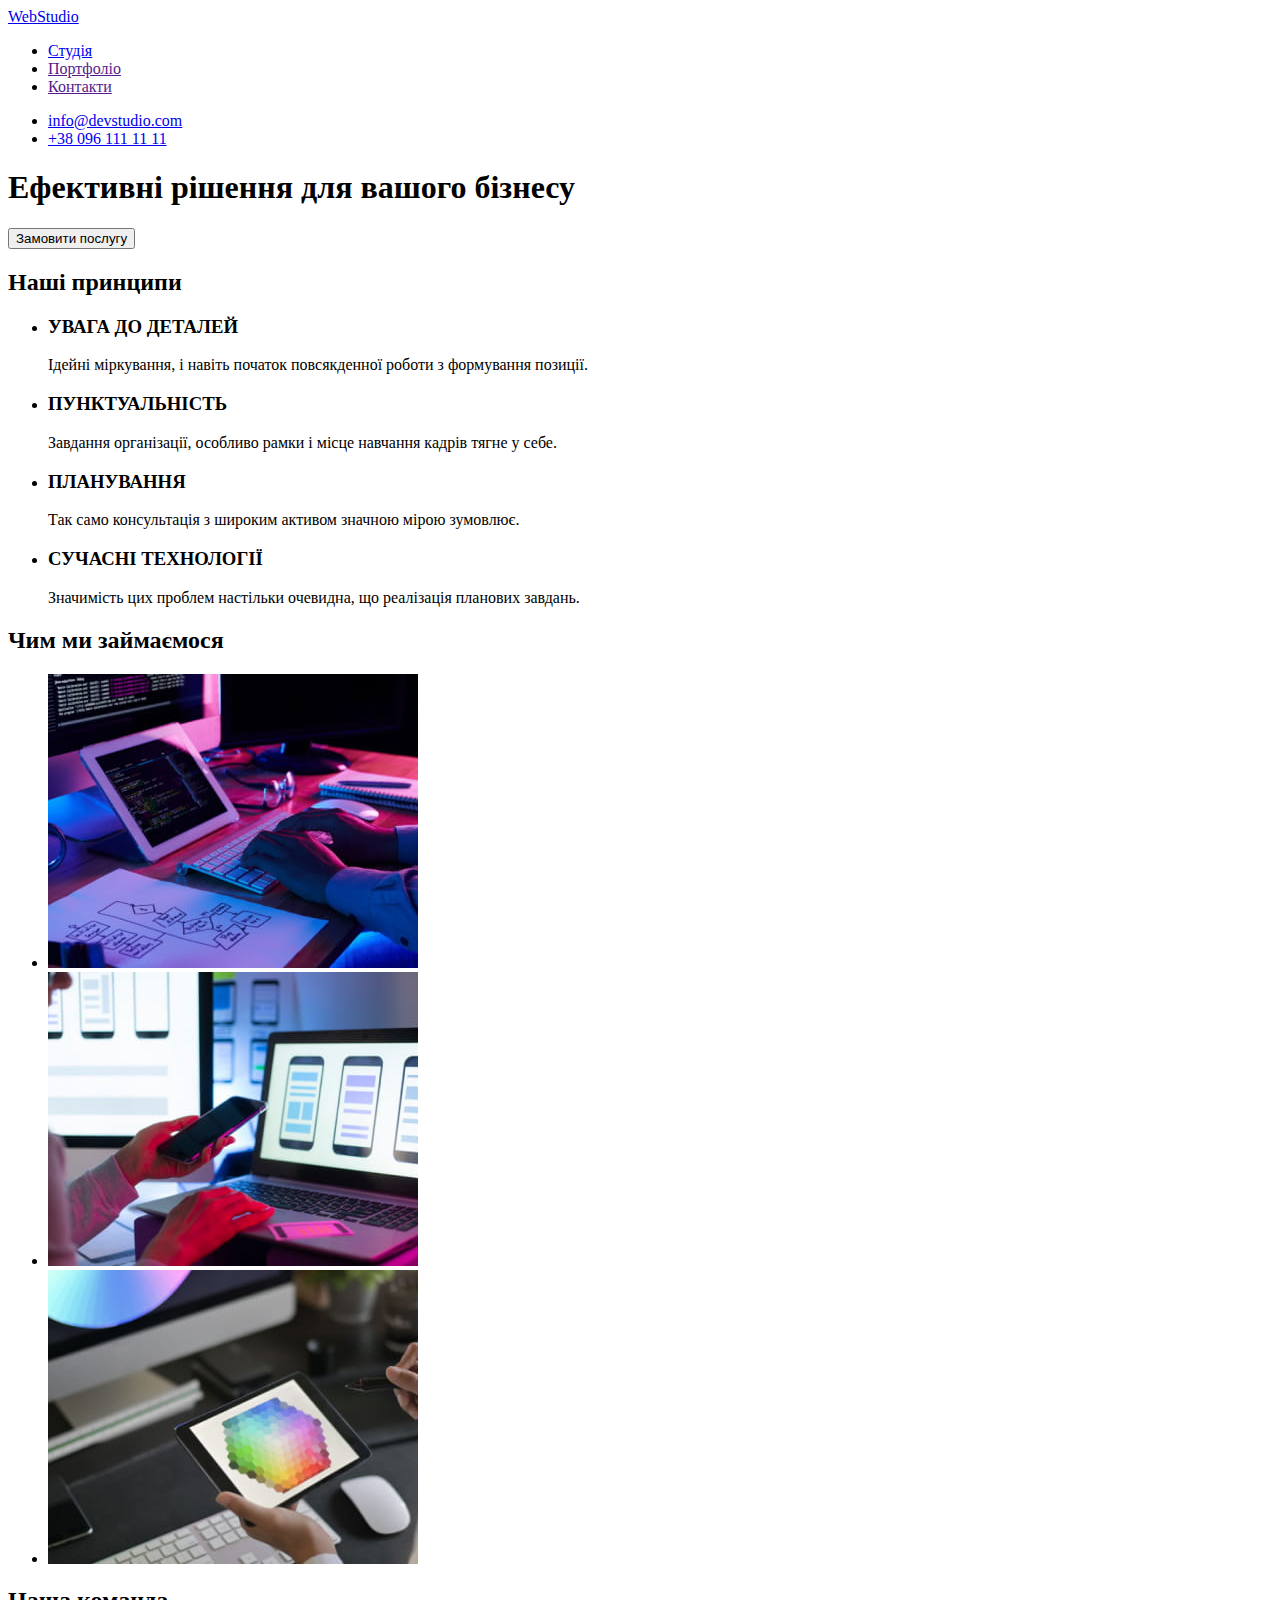
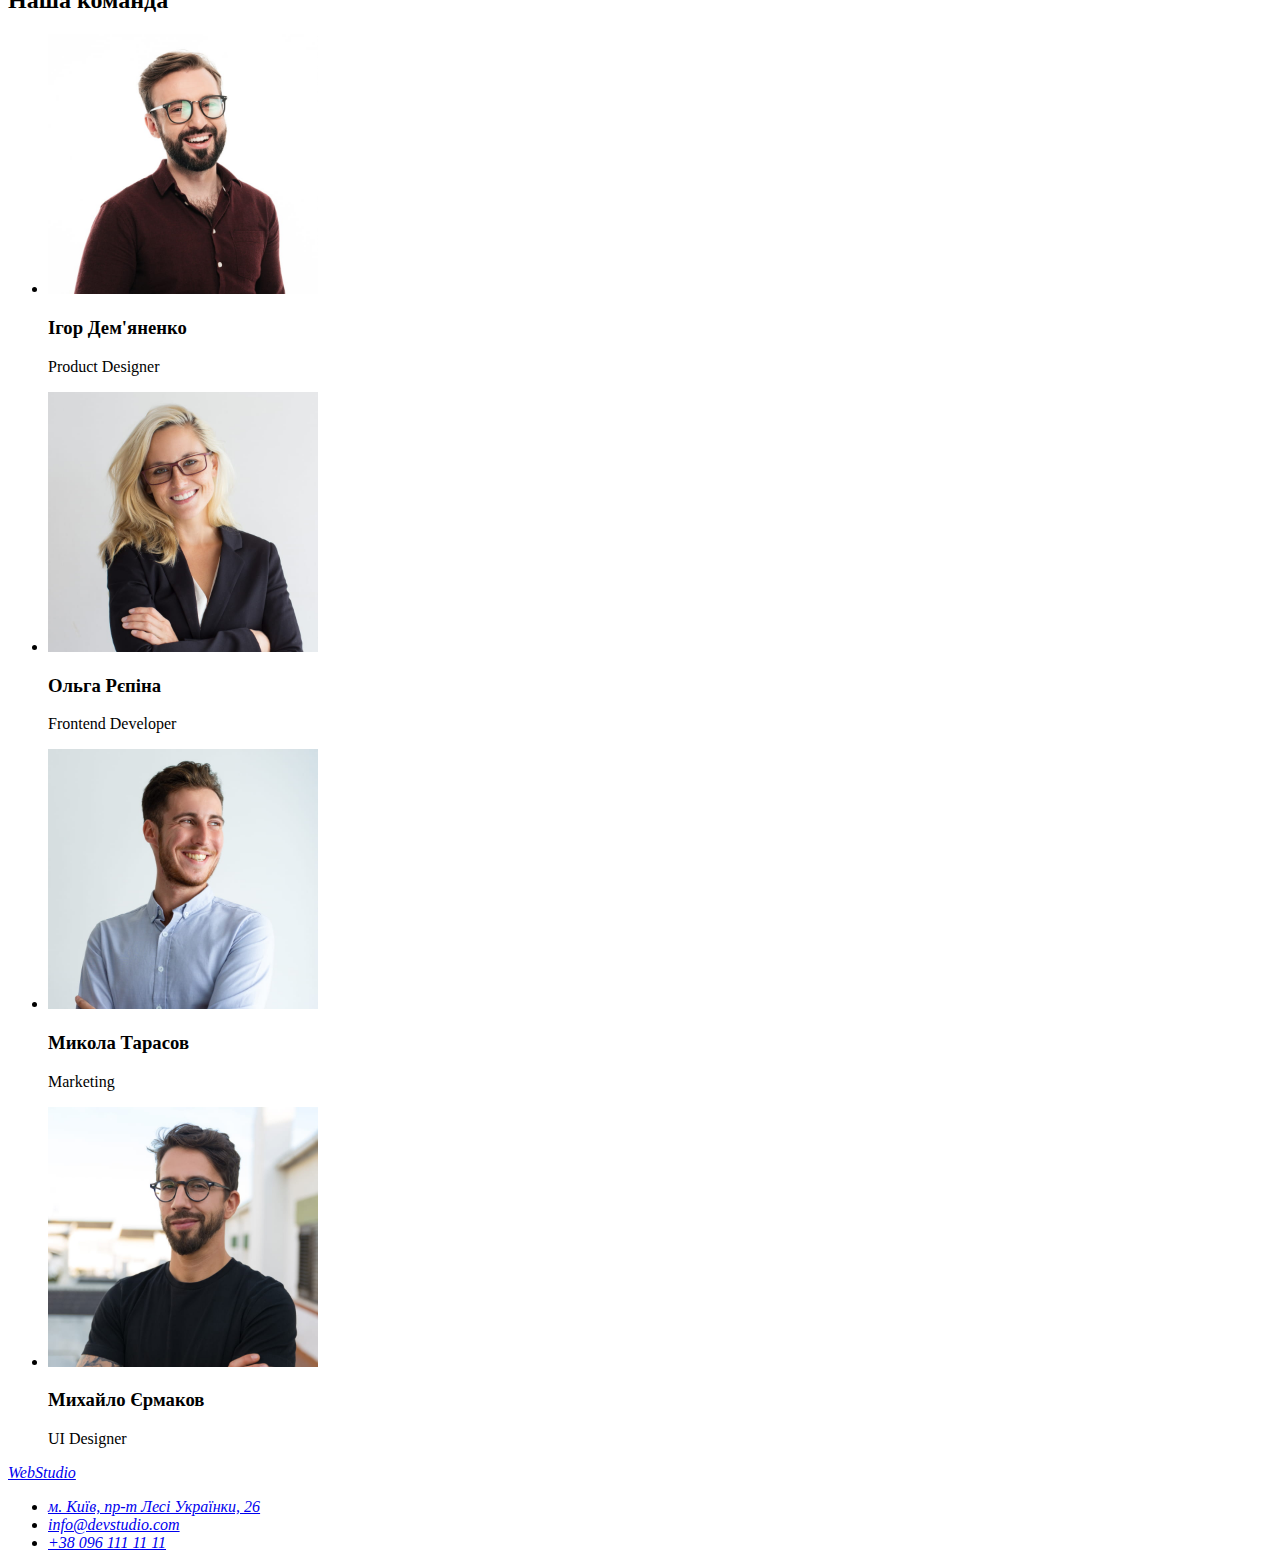
==== index.html @ 19e76212 "Initial commit" ====
<!DOCTYPE html>
<html lang="uk">
<head>
    <meta charset="UTF-8">
    <meta http-equiv="X-UA-Compatible" content="IE=edge">
    <meta name="viewport" content="width=device-width, initial-scale=1.0">
    <title>WebStudio</title>
</head>
<body>
  <header>
    <nav>
        <a href="index.html">
            WebStudio
        </a>
        <ul>
           <li><a href="index.html">Студія</a></li>  
           <li><a href="">Портфоліо</a></li>
           <li><a href="">Контакти</a></li>
        </ul>
    </nav>

    <ul>
       <li><a href="mailto:info@devstudio.com">info@devstudio.com</a></li> 
       <li><a href="tel:+380961111111">+38 096 111 11 11</a></li>
    </ul>
    </header> 

  <main>
    <section>
        <h1>Ефективні рішення для вашого бізнесу</h1>
        <button type="button" >Замовити послугу</button>
    </section>

    <section>
        <h2>Наші принципи</h2>
        <ul>
            <li>
                <h3>УВАГА ДО ДЕТАЛЕЙ</h3>
                <p>Ідейні міркування, і навіть початок повсякденної роботи з формування позиції.</p>
            </li>
            <li>
                <h3>ПУНКТУАЛЬНІСТЬ</h3>
                <p>Завдання організації, особливо рамки і місце навчання кадрів тягне у себе.</p>
            </li><li>
                <h3>ПЛАНУВАННЯ</h3>
                <p>Так само консультація з широким активом значною мірою зумовлює.</p>
            </li><li>
                <h3>СУЧАСНІ ТЕХНОЛОГІЇ</h3>
                <p>Значимість цих проблем настільки очевидна, що реалізація планових завдань.</p>
            </li>
        </ul>
    </section>

    <section>
        <h2>
            Чим ми займаємося
        </h2>
        <ul>
            <li><img src="./images/develop.jpg" alt="верстка" width="370"></li>
            <li><img src="./images/app.jpg" alt="стилізація мобільних додатків" width="370"></li>
            <li><img src="./images/colors.jpg" alt="стилізація продуктів" width="370"></li>
        </ul>
    </section>

    <section>
        <h2>Наша команда</h2>
        <ul>
            <li><img src="./images/Igor.jpg" alt="фото Ігоря Дем'яненко" width="270">
                <h3>Ігор Дем'яненко</h3>
                <p lang="en">Product Designer</p>
            </li>
            <li><img src="./images/Olga.jpg" alt="фото Ольги Рєпіної" width="270">
                <h3>Ольга Рєпіна</h3>
                <p lang="en">Frontend Developer</p>
            </li>
            <li><img src="./images/Mykola.jpg" alt="фото Миколи Тарасова" width="270">
                <h3>Микола Тарасов</h3>
                <p lang="en">Marketing</p>
            </li>
            <li><img src="./images/Mykhailo.jpg" alt="фото МИхайла Єрмакова" width="270">
                <h3>Михайло Єрмаков</h3>
                <p lang="en">UI Designer</p>
            </li>
        </ul>
    </section>
  </main>
  <footer>
    <address>
        <a href="index.html">
            WebStudio
        </a>
        <ul>
           <li><a href="https://goo.gl/maps/CPtrU1FHBa2aNyZL9" target="_blank" rel="noopener noreferrer nofollow">м. Київ, пр-т Лесі Українки, 26</a></li>  
           <li><a href="mailto:info@devstudio.com">info@devstudio.com</a></li>
           <li><a href="tel:+380961111111">+38 096 111 11 11</a></li>
        </ul>
    </address>
</footer>
</body>


</html>
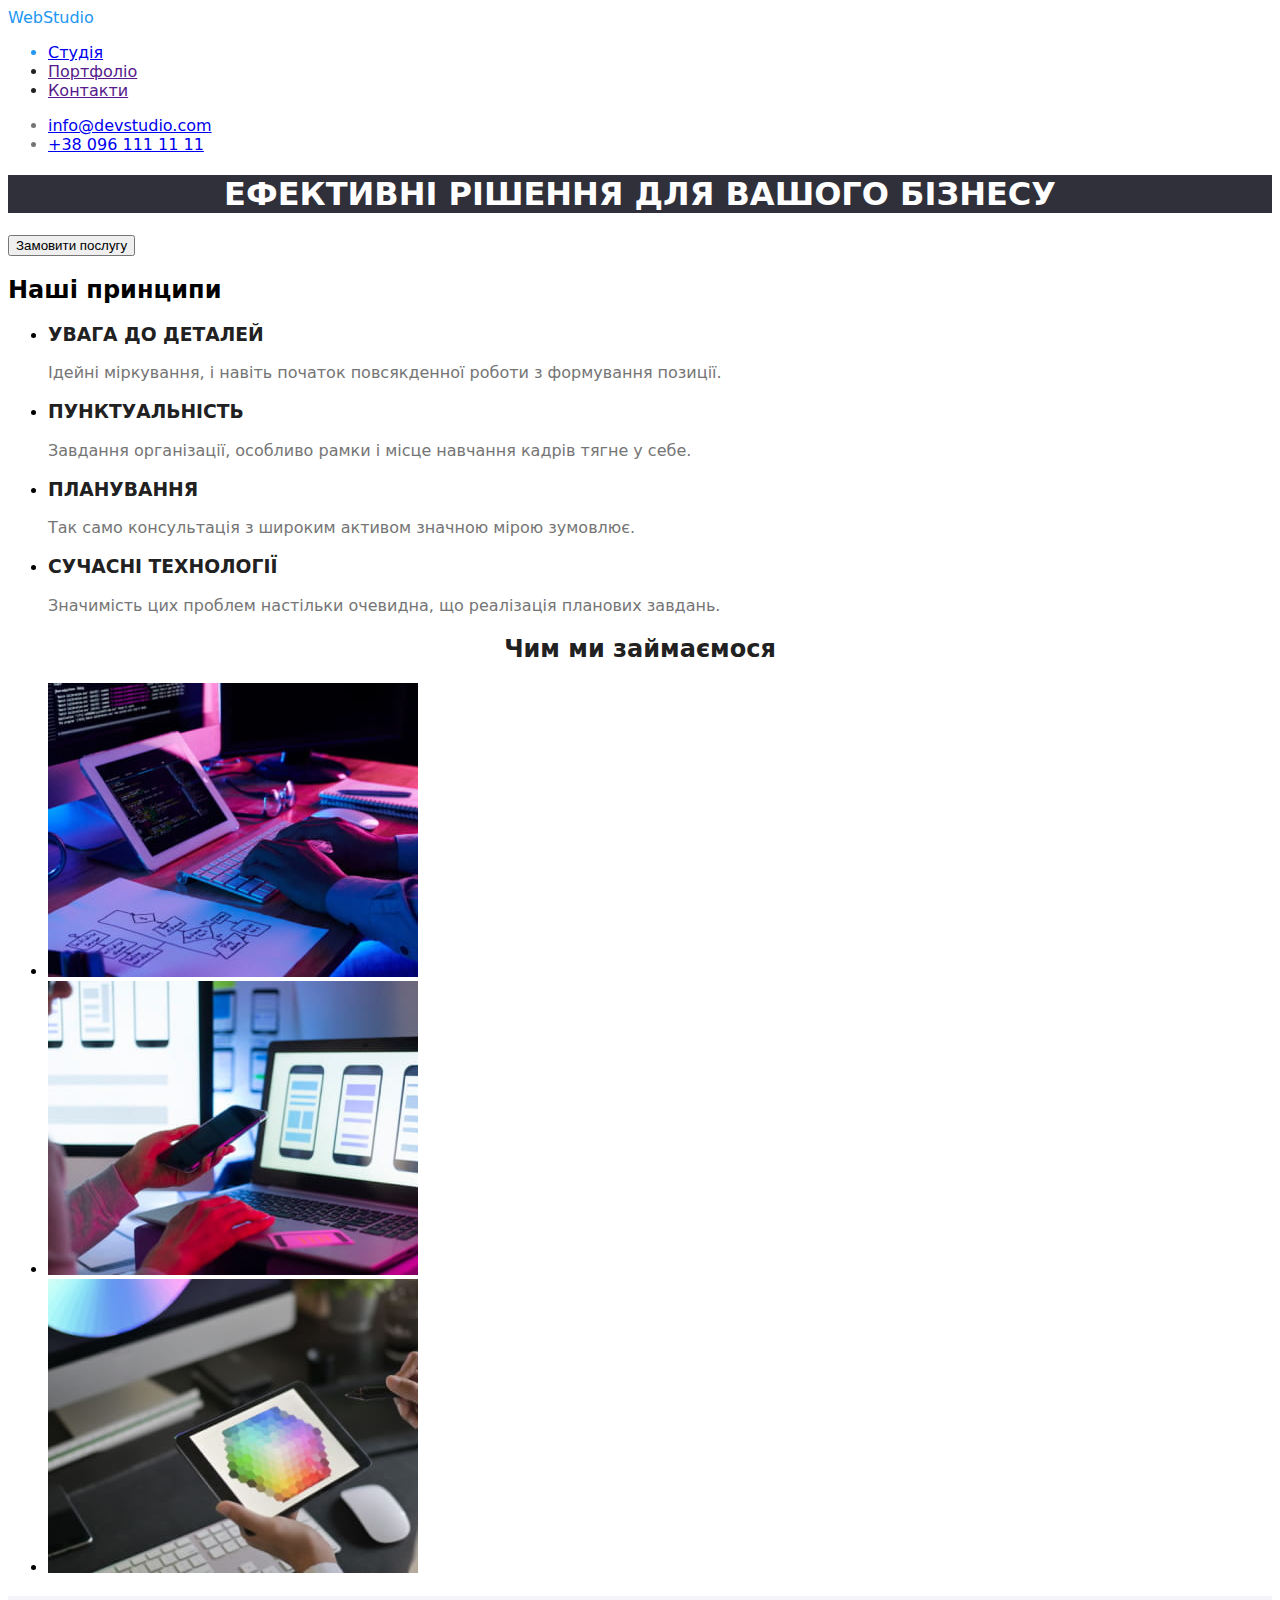
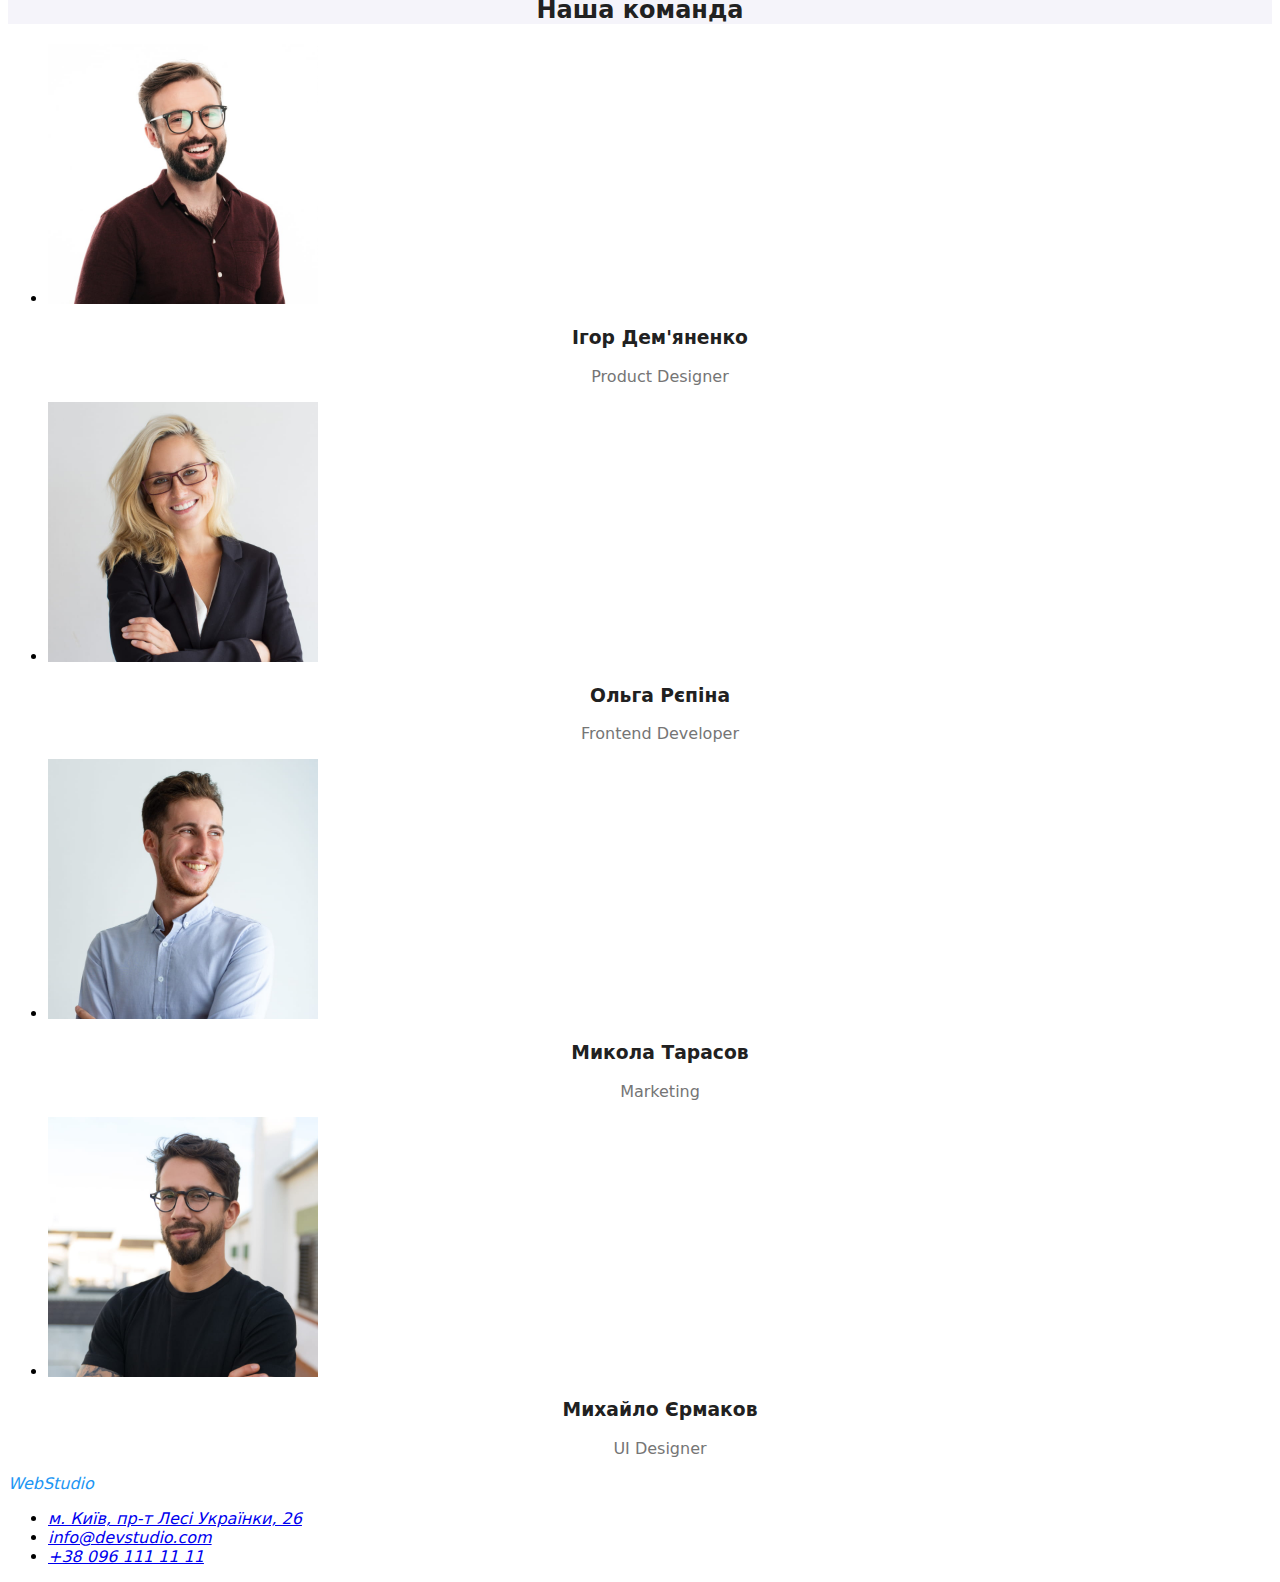
==== commit 4b92260f: "create css" ====
--- a/index.html
+++ b/index.html
@@ -1,103 +1,116 @@
 <!DOCTYPE html>
 <html lang="uk">
-<head>
-    <meta charset="UTF-8">
-    <meta http-equiv="X-UA-Compatible" content="IE=edge">
-    <meta name="viewport" content="width=device-width, initial-scale=1.0">
+  <head>
+    <meta charset="UTF-8" />
+    <meta http-equiv="X-UA-Compatible" content="IE=edge" />
+    <meta name="viewport" content="width=device-width, initial-scale=1.0" />
     <title>WebStudio</title>
-</head>
-<body>
-  <header>
-    <nav>
-        <a href="index.html">
-            WebStudio
-        </a>
+    <link rel="stylesheet" href="./css/styles.css" />
+  </head>
+  <body class="all">
+    <header>
+      <nav>
+        <a href="index.html" class="web"> WebStudio </a>
         <ul>
-           <li><a href="index.html">Студія</a></li>  
-           <li><a href="">Портфоліо</a></li>
-           <li><a href="">Контакти</a></li>
+          <li class="studio"><a href="index.html">Студія</a></li>
+          <li class="site-nav"><a href="">Портфоліо</a></li>
+          <li class="site-nav"><a href="">Контакти</a></li>
         </ul>
-    </nav>
+      </nav>
 
-    <ul>
-       <li><a href="mailto:info@devstudio.com">info@devstudio.com</a></li> 
-       <li><a href="tel:+380961111111">+38 096 111 11 11</a></li>
-    </ul>
-    </header> 
+      <ul>
+        <li class="contacts"><a href="mailto:info@devstudio.com">info@devstudio.com</a></li>
+        <li class="contacts"><a href="tel:+380961111111">+38 096 111 11 11</a></li>
+      </ul>
+    </header>
 
-  <main>
-    <section>
-        <h1>Ефективні рішення для вашого бізнесу</h1>
-        <button type="button" >Замовити послугу</button>
-    </section>
+    <main>
+      <section>
+        <h1 class="hero-title">Ефективні рішення для вашого бізнесу</h1>
+        <button type="button">Замовити послугу</button>
+      </section>
 
-    <section>
+      <section>
         <h2>Наші принципи</h2>
         <ul>
-            <li>
-                <h3>УВАГА ДО ДЕТАЛЕЙ</h3>
-                <p>Ідейні міркування, і навіть початок повсякденної роботи з формування позиції.</p>
-            </li>
-            <li>
-                <h3>ПУНКТУАЛЬНІСТЬ</h3>
-                <p>Завдання організації, особливо рамки і місце навчання кадрів тягне у себе.</p>
-            </li><li>
-                <h3>ПЛАНУВАННЯ</h3>
-                <p>Так само консультація з широким активом значною мірою зумовлює.</p>
-            </li><li>
-                <h3>СУЧАСНІ ТЕХНОЛОГІЇ</h3>
-                <p>Значимість цих проблем настільки очевидна, що реалізація планових завдань.</p>
-            </li>
+          <li>
+            <h3 class="principle-item">УВАГА ДО ДЕТАЛЕЙ</h3>
+            <p class="our-principles">
+              Ідейні міркування, і навіть початок повсякденної роботи з формування позиції.
+            </p>
+          </li>
+          <li>
+            <h3 class="principle-item">ПУНКТУАЛЬНІСТЬ</h3>
+            <p class="our-principles">
+              Завдання організації, особливо рамки і місце навчання кадрів тягне у себе.
+            </p>
+          </li>
+          <li>
+            <h3 class="principle-item">ПЛАНУВАННЯ</h3>
+            <p class="our-principles">
+              Так само консультація з широким активом значною мірою зумовлює.
+            </p>
+          </li>
+          <li>
+            <h3 class="principle-item">СУЧАСНІ ТЕХНОЛОГІЇ</h3>
+            <p class="our-principles">
+              Значимість цих проблем настільки очевидна, що реалізація планових завдань.
+            </p>
+          </li>
         </ul>
-    </section>
+      </section>
 
-    <section>
-        <h2>
-            Чим ми займаємося
-        </h2>
+      <section>
+        <h2 class="h-activity">Чим ми займаємося</h2>
         <ul>
-            <li><img src="./images/develop.jpg" alt="верстка" width="370"></li>
-            <li><img src="./images/app.jpg" alt="стилізація мобільних додатків" width="370"></li>
-            <li><img src="./images/colors.jpg" alt="стилізація продуктів" width="370"></li>
+          <li><img src="./images/develop.jpg" alt="верстка" width="370" /></li>
+          <li><img src="./images/app.jpg" alt="стилізація мобільних додатків" width="370" /></li>
+          <li><img src="./images/colors.jpg" alt="стилізація продуктів" width="370" /></li>
         </ul>
-    </section>
+      </section>
 
-    <section>
-        <h2>Наша команда</h2>
+      <section>
+        <h2 class="h-team">Наша команда</h2>
         <ul>
-            <li><img src="./images/Igor.jpg" alt="фото Ігоря Дем'яненко" width="270">
-                <h3>Ігор Дем'яненко</h3>
-                <p lang="en">Product Designer</p>
-            </li>
-            <li><img src="./images/Olga.jpg" alt="фото Ольги Рєпіної" width="270">
-                <h3>Ольга Рєпіна</h3>
-                <p lang="en">Frontend Developer</p>
-            </li>
-            <li><img src="./images/Mykola.jpg" alt="фото Миколи Тарасова" width="270">
-                <h3>Микола Тарасов</h3>
-                <p lang="en">Marketing</p>
-            </li>
-            <li><img src="./images/Mykhailo.jpg" alt="фото МИхайла Єрмакова" width="270">
-                <h3>Михайло Єрмаков</h3>
-                <p lang="en">UI Designer</p>
-            </li>
+          <li>
+            <img src="./images/Igor.jpg" alt="фото Ігоря Дем'яненко" width="270" />
+            <h3 class="name">Ігор Дем'яненко</h3>
+            <p lang="en" class="position">Product Designer</p>
+          </li>
+          <li>
+            <img src="./images/Olga.jpg" alt="фото Ольги Рєпіної" width="270" />
+            <h3 class="name">Ольга Рєпіна</h3>
+            <p lang="en" class="position">Frontend Developer</p>
+          </li>
+          <li>
+            <img src="./images/Mykola.jpg" alt="фото Миколи Тарасова" width="270" />
+            <h3 class="name">Микола Тарасов</h3>
+            <p lang="en" class="position">Marketing</p>
+          </li>
+          <li>
+            <img src="./images/Mykhailo.jpg" alt="фото МИхайла Єрмакова" width="270" />
+            <h3 class="name">Михайло Єрмаков</h3>
+            <p lang="en" class="position">UI Designer</p>
+          </li>
         </ul>
-    </section>
-  </main>
-  <footer>
-    <address>
-        <a href="index.html">
-            WebStudio
-        </a>
+      </section>
+    </main>
+    <footer>
+      <address>
+        <a href="index.html" class="web"> WebStudio </a>
         <ul>
-           <li><a href="https://goo.gl/maps/CPtrU1FHBa2aNyZL9" target="_blank" rel="noopener noreferrer nofollow">м. Київ, пр-т Лесі Українки, 26</a></li>  
-           <li><a href="mailto:info@devstudio.com">info@devstudio.com</a></li>
-           <li><a href="tel:+380961111111">+38 096 111 11 11</a></li>
+          <li>
+            <a
+              href="https://goo.gl/maps/CPtrU1FHBa2aNyZL9"
+              target="_blank"
+              rel="noopener noreferrer nofollow"
+              >м. Київ, пр-т Лесі Українки, 26</a
+            >
+          </li>
+          <li><a href="mailto:info@devstudio.com">info@devstudio.com</a></li>
+          <li><a href="tel:+380961111111">+38 096 111 11 11</a></li>
         </ul>
-    </address>
-</footer>
-</body>
-
-
+      </address>
+    </footer>
+  </body>
 </html>
-
--- a/css/styles.css
+++ b/css/styles.css
@@ -0,0 +1,58 @@
+
+.all {
+    font-family: system-ui, -apple-system, BlinkMacSystemFont, 'Segoe UI', Roboto, Oxygen, Ubuntu, Cantarell, 'Open Sans', 'Helvetica Neue', sans-serif;
+}
+
+.web {
+    color: #000000;
+    color: #2196F3;
+    text-decoration: none;
+}
+
+.studio {
+    color: #2196F3;
+}
+.site-nav {
+    color: #212121;
+}
+.contacts {
+    color: #757575;
+}
+
+
+
+.hero-title {
+    text-transform: uppercase;
+    text-align: center;
+    background-color: #2F303A;
+    color: #FFFFFF;
+}
+
+.principle-item {
+    color: #212121;
+    text-align: left;
+}
+.our-principles {
+    color: #757575;
+    text-align: left;
+}
+
+.h-activity{
+    color: #212121;
+    text-align: center;
+}
+
+.h-team {
+    color: #212121;
+    background-color: #F5F4FA;
+    text-align: center;
+}
+
+.name {
+    color: #212121;
+    text-align: center;
+}
+.position {
+    color: #757575;
+    text-align: center;
+}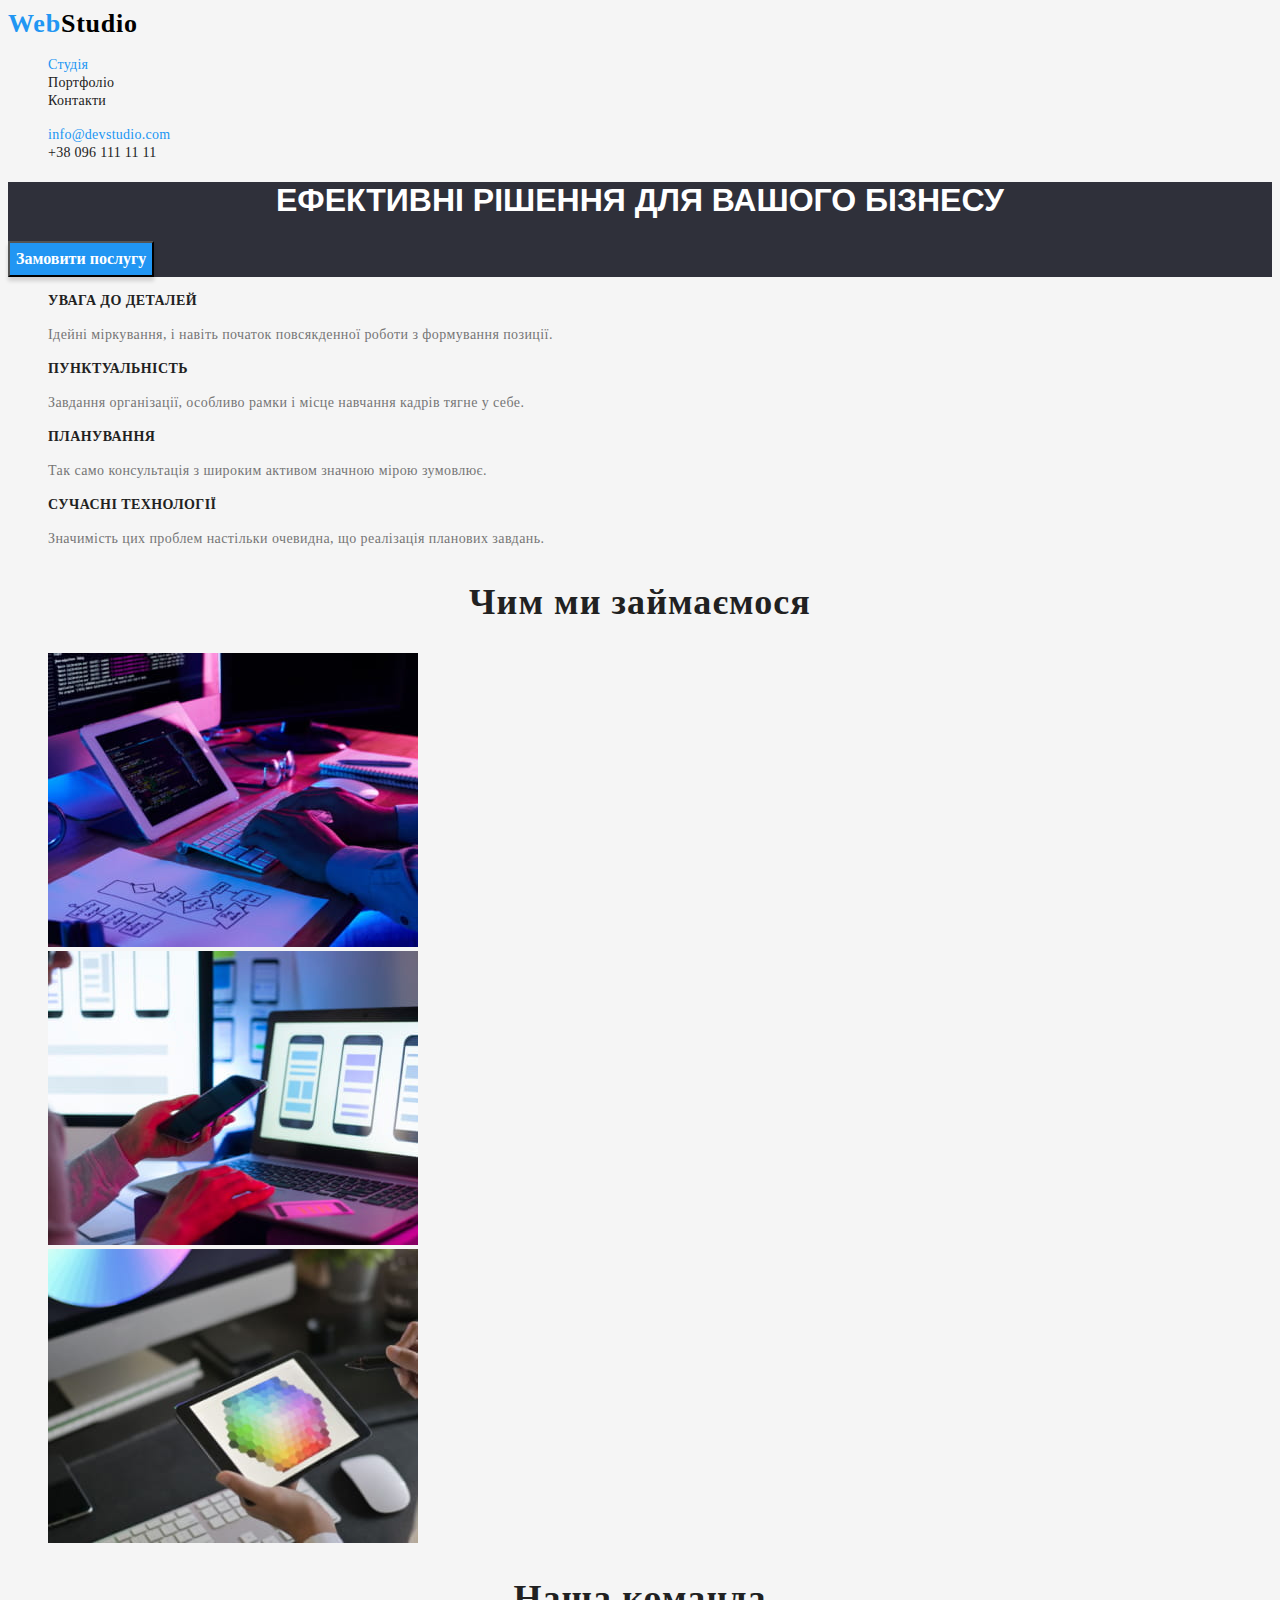
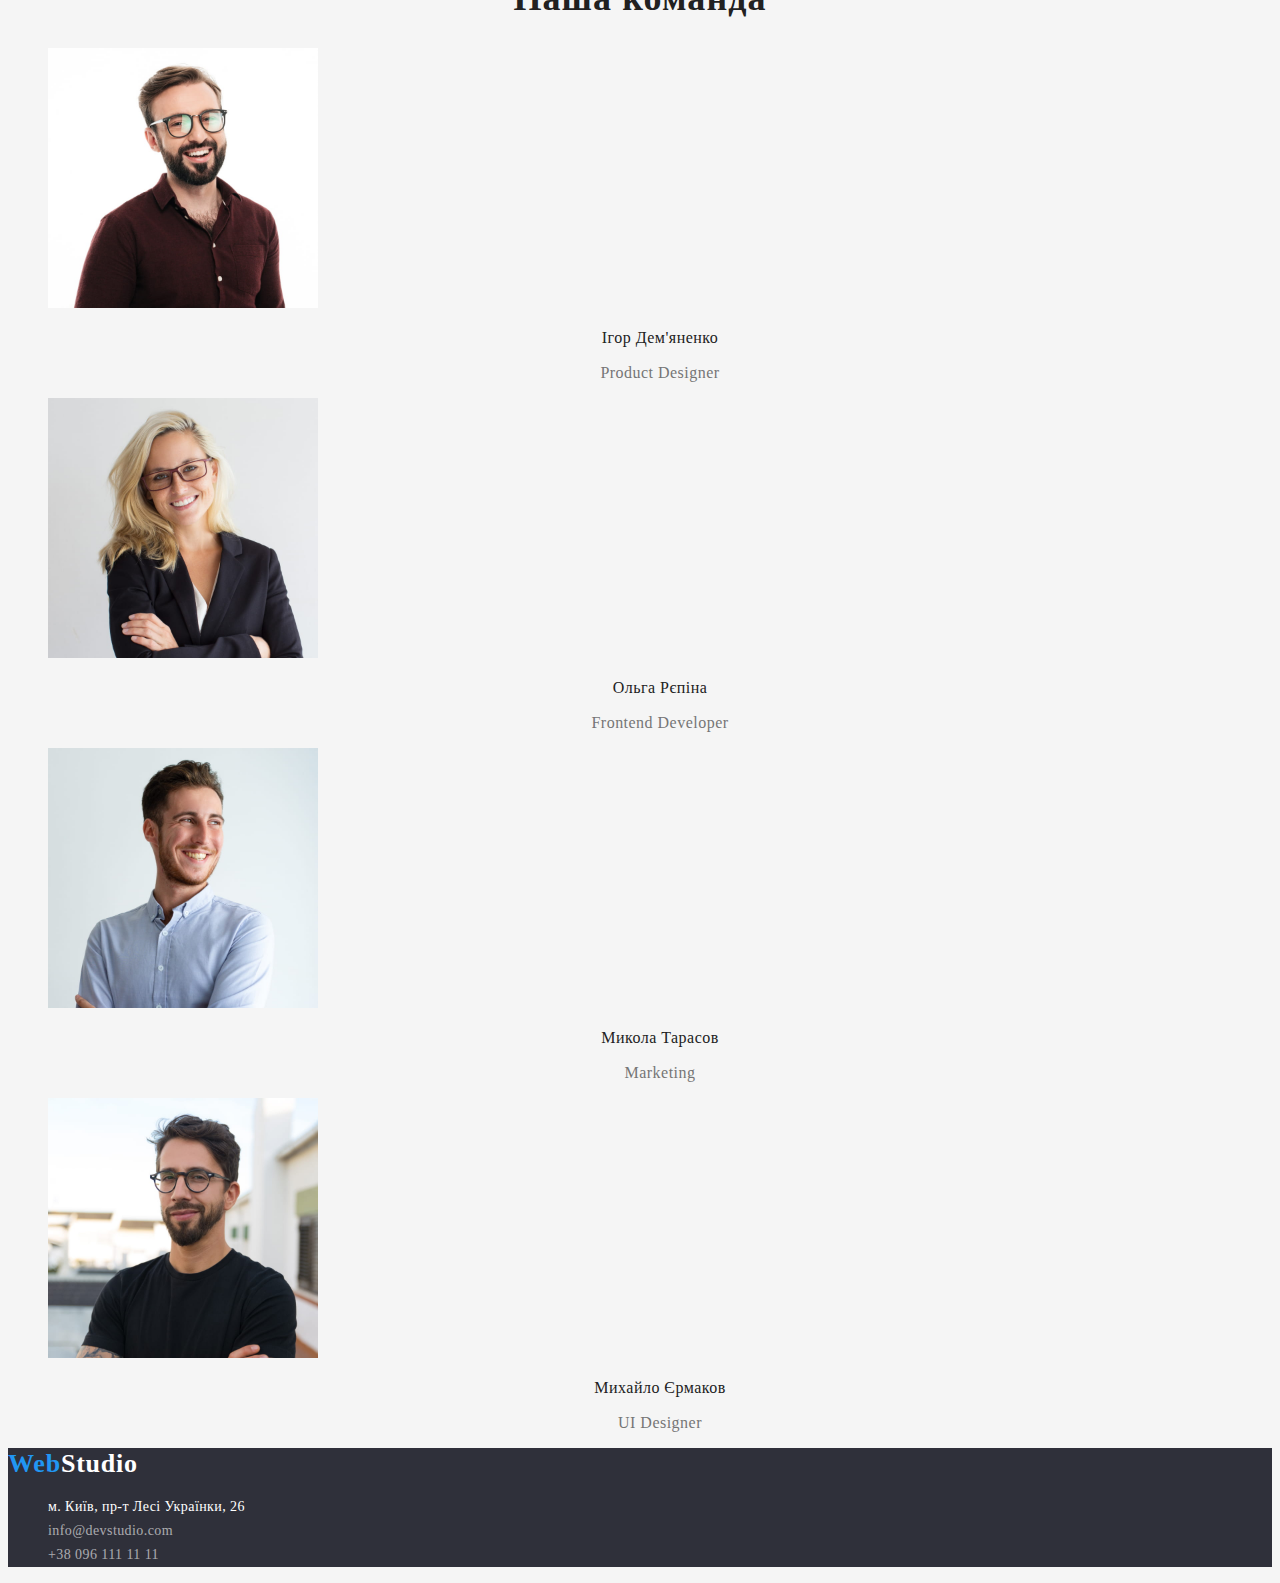
==== commit 38ff1524: "зробені стилі 1 макету" ====
--- a/index.html
+++ b/index.html
@@ -10,28 +10,32 @@
   <body class="all">
     <header>
       <nav>
-        <a href="index.html" class="web"> WebStudio </a>
-        <ul>
-          <li class="studio"><a href="index.html">Студія</a></li>
-          <li class="site-nav"><a href="">Портфоліо</a></li>
-          <li class="site-nav"><a href="">Контакти</a></li>
+        <a href="index.html" class="web"><span class="site-name">Web</span>Studio</a>
+        <ul class="navigation">
+          <li class="navigation-studio"><a href="index.html" class="link">Студія</a></li>
+          <li class="site-nav"><a href="" class="link">Портфоліо</a></li>
+          <li class="site-nav"><a href="" class="link">Контакти</a></li>
         </ul>
       </nav>
 
-      <ul>
-        <li class="contacts"><a href="mailto:info@devstudio.com">info@devstudio.com</a></li>
-        <li class="contacts"><a href="tel:+380961111111">+38 096 111 11 11</a></li>
+      <ul class="navigation">
+        <li class="navigation-mail">
+          <a href="mailto:info@devstudio.com" class="link">info@devstudio.com</a>
+        </li>
+        <li class="navigation-tel">
+          <a href="tel:+380961111111" class="link">+38 096 111 11 11</a>
+        </li>
       </ul>
     </header>
 
     <main>
-      <section>
+      <section class="hero-section">
         <h1 class="hero-title">Ефективні рішення для вашого бізнесу</h1>
-        <button type="button">Замовити послугу</button>
+        <button type="button" class="button">Замовити послугу</button>
       </section>
 
       <section>
-        <h2>Наші принципи</h2>
+        <h2 class="visually-hidden">Наші принципи</h2>
         <ul>
           <li>
             <h3 class="principle-item">УВАГА ДО ДЕТАЛЕЙ</h3>
@@ -95,20 +99,27 @@
         </ul>
       </section>
     </main>
-    <footer>
+    <footer class="down">
       <address>
-        <a href="index.html" class="web"> WebStudio </a>
+        <a href="index.html" class="web"
+          ><span class="site-name">Web</span><span class="footer-studio">Studio</span></a
+        >
         <ul>
-          <li>
+          <li class="adress">
             <a
               href="https://goo.gl/maps/CPtrU1FHBa2aNyZL9"
               target="_blank"
               rel="noopener noreferrer nofollow"
+              class="link"
               >м. Київ, пр-т Лесі Українки, 26</a
             >
           </li>
-          <li><a href="mailto:info@devstudio.com">info@devstudio.com</a></li>
-          <li><a href="tel:+380961111111">+38 096 111 11 11</a></li>
+          <li class="footer-contacts">
+            <a href="mailto:info@devstudio.com" class="link">info@devstudio.com</a>
+          </li>
+          <li class="footer-contacts">
+            <a href="tel:+380961111111" class="link">+38 096 111 11 11</a>
+          </li>
         </ul>
       </address>
     </footer>
--- a/css/styles.css
+++ b/css/styles.css
@@ -1,58 +1,189 @@
+.all {
+  color: #757575;
+  background-color: #f5f5f5;
+  font-family: 'Roboto', sans-serif;
+}
 
-.all {
-    font-family: system-ui, -apple-system, BlinkMacSystemFont, 'Segoe UI', Roboto, Oxygen, Ubuntu, Cantarell, 'Open Sans', 'Helvetica Neue', sans-serif;
+ul {
+  list-style: none;
 }
 
 .web {
-    color: #000000;
-    color: #2196F3;
-    text-decoration: none;
+  font-family: 'Raleway';
+  font-style: normal;
+  font-weight: 700;
+  font-size: 26px;
+  line-height: 31px;
+  letter-spacing: 0.03em;
+  color: #000000;
+  text-decoration: none;
 }
 
-.studio {
-    color: #2196F3;
-}
-.site-nav {
-    color: #212121;
-}
-.contacts {
-    color: #757575;
+.web :hover,
+:focus {
+  color: #000000;
 }
 
+.site-name {
+  color: #2196f3;
+}
 
+.navigation-studio .link {
+  color: #2196f3;
+}
+
+.navigation-mail .link {
+  color: #2196f3;
+}
+
+.navigation a {
+  font-family: 'Roboto';
+  font-style: normal;
+  font-weight: 500;
+  font-size: 14px;
+  line-height: 16px;
+  letter-spacing: 0.02em;
+  color: #212121;
+}
+
+.navigation :hover,
+:focus {
+  color: #2196f3;
+}
+
+.hero-section {
+  background-color: #2f303a;
+}
 
 .hero-title {
-    text-transform: uppercase;
-    text-align: center;
-    background-color: #2F303A;
-    color: #FFFFFF;
+  text-transform: uppercase;
+  text-align: center;
+  color: #ffffff;
+  line-height: 1, 36;
+}
+
+.button {
+  font-family: 'Roboto';
+  font-style: normal;
+  font-weight: 700;
+  font-size: 16px;
+  line-height: 30px;
+  color: #ffffff;
+  background: #2196f3;
+  box-shadow: 0px 4px 4px rgba(0, 0, 0, 0.15);
+}
+
+.visually-hidden {
+  position: absolute;
+  white-space: nowrap;
+  width: 1px;
+  height: 1px;
+  overflow: hidden;
+  border: 0;
+  padding: 0;
+  clip: rect(0 0 0 0);
+  clip-path: inset(50%);
+  margin: -1px;
 }
 
 .principle-item {
-    color: #212121;
-    text-align: left;
-}
-.our-principles {
-    color: #757575;
-    text-align: left;
+  font-family: 'Roboto';
+  font-style: normal;
+  font-weight: 700;
+  font-size: 14px;
+  line-height: 16px;
+  letter-spacing: 0.03em;
+  text-transform: uppercase;
+  color: #212121;
 }
 
-.h-activity{
-    color: #212121;
-    text-align: center;
+.our-principles {
+  font-family: 'Roboto';
+  font-style: normal;
+  font-weight: 400;
+  font-size: 14px;
+  line-height: 24px;
+  letter-spacing: 0.03em;
+  color: #757575;
+}
+
+.h-activity {
+  font-family: 'Roboto';
+  font-style: normal;
+  font-weight: 700;
+  font-size: 36px;
+  line-height: 42px;
+  text-align: center;
+  letter-spacing: 0.03em;
+  color: #212121;
 }
 
 .h-team {
-    color: #212121;
-    background-color: #F5F4FA;
-    text-align: center;
+  font-family: 'Roboto';
+  font-style: normal;
+  font-weight: 700;
+  font-size: 36px;
+  line-height: 42px;
+  text-align: center;
+  letter-spacing: 0.03em;
+  color: #212121;
 }
 
 .name {
-    color: #212121;
-    text-align: center;
+  font-family: 'Roboto';
+  font-style: normal;
+  font-weight: 500;
+  font-size: 16px;
+  line-height: 19px;
+  text-align: center;
+  letter-spacing: 0.03em;
+  color: #212121;
 }
+
 .position {
-    color: #757575;
-    text-align: center;
-}+  font-family: 'Roboto';
+  font-style: normal;
+  font-weight: 400;
+  font-size: 16px;
+  line-height: 19px;
+  text-align: center;
+  letter-spacing: 0.03em;
+  color: #757575;
+}
+
+.footer-studio {
+  color: #ffffff;
+}
+
+.down {
+  background: #2f303a;
+}
+
+.down :hover,
+:focus {
+  color: #2196f3;
+}
+
+.adress a {
+  font-family: 'Roboto';
+  font-style: normal;
+  font-weight: 400;
+  font-size: 14px;
+  line-height: 24px;
+  letter-spacing: 0.03em;
+  color: #ffffff;
+}
+
+.footer-contacts a {
+  font-family: 'Roboto';
+  font-style: normal;
+  font-weight: 400;
+  font-size: 14px;
+  line-height: 24px;
+  letter-spacing: 0.03em;
+  color: rgba(255, 255, 255, 0.6);
+}
+
+.link {
+  text-decoration: none;
+}
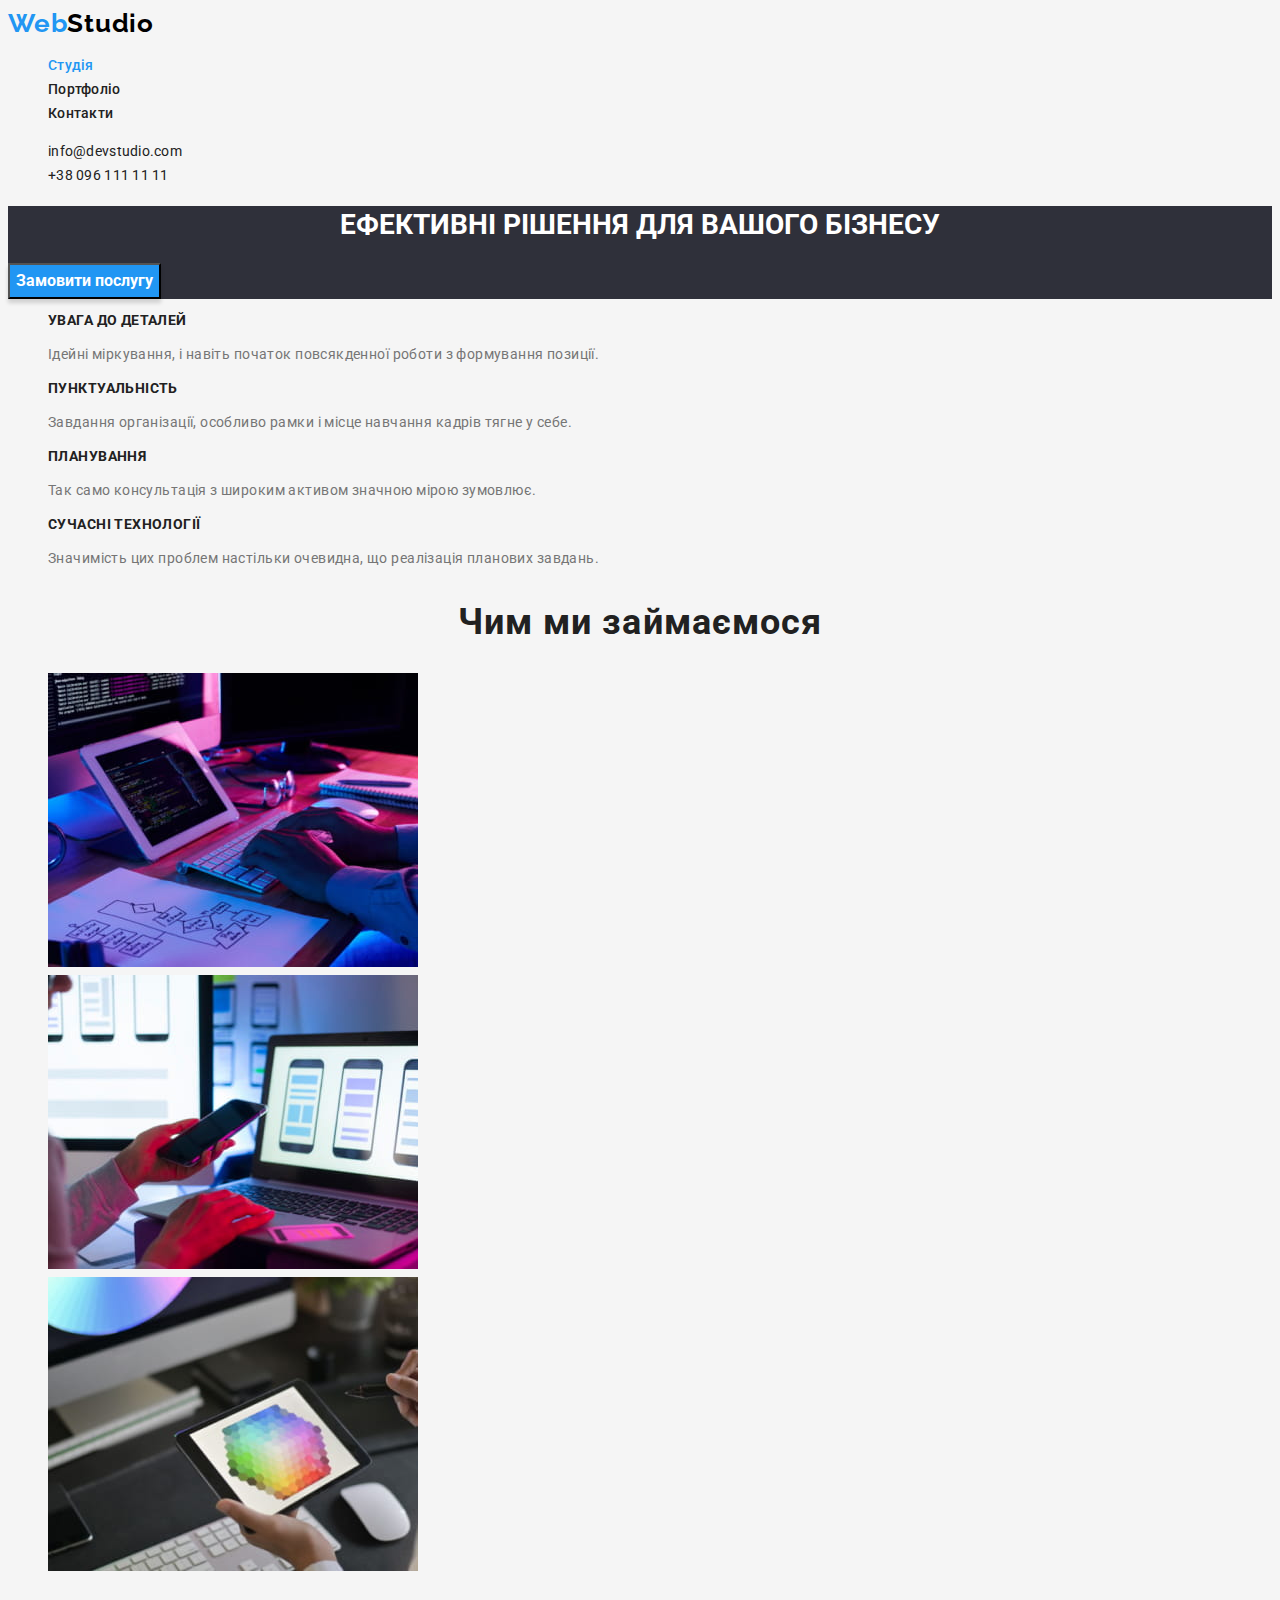
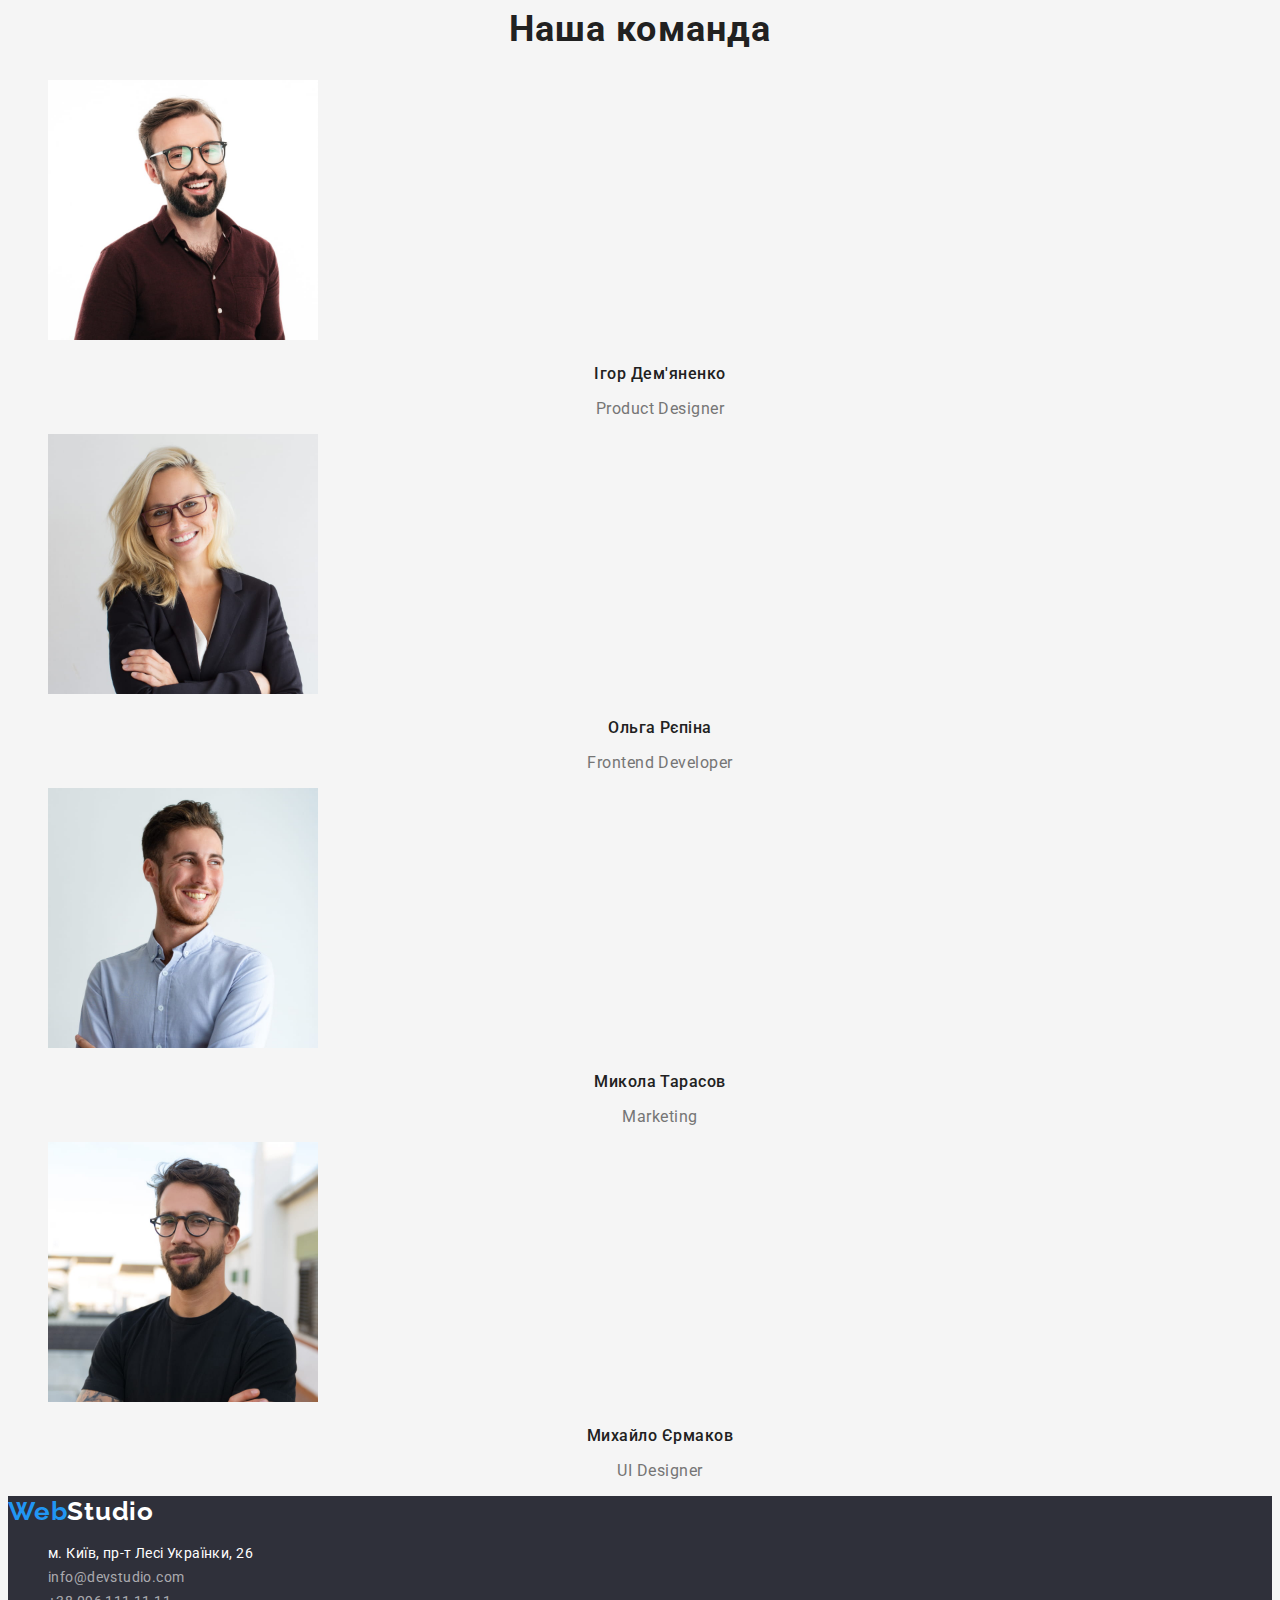
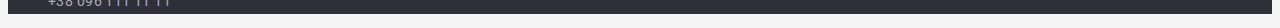
==== commit da19c3c6: "створення 2-го макету" ====
--- a/index.html
+++ b/index.html
@@ -5,13 +5,17 @@
     <meta http-equiv="X-UA-Compatible" content="IE=edge" />
     <meta name="viewport" content="width=device-width, initial-scale=1.0" />
     <title>WebStudio</title>
+    <link
+      href="https://fonts.googleapis.com/css2?family=Raleway:wght@700&family=Roboto:wght@400;500;700;900&display=swap"
+      rel="stylesheet"
+    />
     <link rel="stylesheet" href="./css/styles.css" />
   </head>
   <body class="all">
     <header>
       <nav>
         <a href="index.html" class="web"><span class="site-name">Web</span>Studio</a>
-        <ul class="navigation">
+        <ul class="main-navigation">
           <li class="navigation-studio"><a href="index.html" class="link">Студія</a></li>
           <li class="site-nav"><a href="" class="link">Портфоліо</a></li>
           <li class="site-nav"><a href="" class="link">Контакти</a></li>
--- a/css/styles.css
+++ b/css/styles.css
@@ -1,7 +1,29 @@
+/* колір основного тексту #000000 */
+/* другорядний колір тексту #757575 */
+/* білий #ffffff */
+/* акцент #2196F3 */
+/* основний колір фону #f5f5f5 */
+/* другорядний колір фону #2F303A */
+/* фон хедера #f5f5f5 */
+/* фон кнопок навігації  #F5F4FA */
+
+:root {
+  --primary-text-color: #757575;
+  --title-text-color: #000000;
+  --subtitle-text-color: #212121;
+  --accent-color: #2196f3;
+  --white-text-color: #ffffff;
+  --primary-background: #f5f5f5;
+  --secondary-background: #2f303a;
+  --button-background: #f5f4fa;
+}
+
 .all {
-  color: #757575;
-  background-color: #f5f5f5;
+  color: var(--primary-text-color);
+  background-color: var(--primary-background);
   font-family: 'Roboto', sans-serif;
+  font-size: 14px;
+  line-height: 1.71;
 }
 
 ul {
@@ -9,68 +31,94 @@
 }
 
 .web {
-  font-family: 'Raleway';
+  font-family: 'Raleway', sans-serif;
   font-style: normal;
   font-weight: 700;
   font-size: 26px;
-  line-height: 31px;
-  letter-spacing: 0.03em;
-  color: #000000;
+  line-height: 1.19;
+  letter-spacing: 0.03em;
+  color: var(--title-text-color);
   text-decoration: none;
 }
 
 .web :hover,
 :focus {
-  color: #000000;
+  color: var(--title-text-color);
 }
 
 .site-name {
+  color: var(--accent-color);
+}
+
+.navigation-studio .link {
+  color: var(--accent-color);
+}
+
+.navigation .link {
+  font-size: 14px;
+  line-height: 1.14;
+  letter-spacing: 0.02em;
+  color: var(--subtitle-text-color);
+}
+
+.navigation :hover {
+  color: var(--accent-color);
+}
+.navigation :focus {
+  color: var(--accent-color);
+}
+
+.main-navigation a {
+  font-family: 'Roboto';
+  font-style: normal;
+  font-weight: 500;
+  font-size: 14px;
+  line-height: 1.14;
+  letter-spacing: 0.02em;
+  color: var(--subtitle-text-color);
+}
+
+.site-nav :hover {
+  color: var(--accent-color);
+}
+
+.site-nav :focus {
+  color: var(--accent-color);
+}
+
+.portfolio {
   color: #2196f3;
 }
 
-.navigation-studio .link {
-  color: #2196f3;
-}
-
-.navigation-mail .link {
-  color: #2196f3;
-}
-
-.navigation a {
-  font-family: 'Roboto';
-  font-style: normal;
-  font-weight: 500;
-  font-size: 14px;
-  line-height: 16px;
-  letter-spacing: 0.02em;
-  color: #212121;
-}
-
-.navigation :hover,
-:focus {
-  color: #2196f3;
-}
-
 .hero-section {
-  background-color: #2f303a;
+  background-color: var(--secondary-background);
 }
 
 .hero-title {
   text-transform: uppercase;
   text-align: center;
-  color: #ffffff;
-  line-height: 1, 36;
+  color: var(--white-text-color);
+  line-height: 1.36;
 }
 
 .button {
-  font-family: 'Roboto';
-  font-style: normal;
-  font-weight: 700;
-  font-size: 16px;
-  line-height: 30px;
-  color: #ffffff;
-  background: #2196f3;
+  font-family: inherit;
+  font-weight: 700;
+  font-size: 16px;
+  line-height: 1.88;
+  color: var(--white-text-color);
+  background: var(--accent-color);
   box-shadow: 0px 4px 4px rgba(0, 0, 0, 0.15);
+}
+
+.navigation-button {
+  font-family: inherit;
+  font-weight: 500;
+  font-size: 16px;
+  line-height: 1.63;
+  color: var(--subtitle-text-color);
+  background: var(--button-background);
+  border-radius: 4px;
 }
 
 .visually-hidden {
@@ -91,10 +139,10 @@
   font-style: normal;
   font-weight: 700;
   font-size: 14px;
-  line-height: 16px;
+  line-height: 1.14;
   letter-spacing: 0.03em;
   text-transform: uppercase;
-  color: #212121;
+  color: var(--subtitle-text-color);
 }
 
 .our-principles {
@@ -102,9 +150,9 @@
   font-style: normal;
   font-weight: 400;
   font-size: 14px;
-  line-height: 24px;
-  letter-spacing: 0.03em;
-  color: #757575;
+  line-height: 1.71;
+  letter-spacing: 0.03em;
+  color: var(--primary-text-color);
 }
 
 .h-activity {
@@ -112,10 +160,10 @@
   font-style: normal;
   font-weight: 700;
   font-size: 36px;
-  line-height: 42px;
-  text-align: center;
-  letter-spacing: 0.03em;
-  color: #212121;
+  line-height: 1.17;
+  text-align: center;
+  letter-spacing: 0.03em;
+  color: var(--subtitle-text-color);
 }
 
 .h-team {
@@ -123,10 +171,10 @@
   font-style: normal;
   font-weight: 700;
   font-size: 36px;
-  line-height: 42px;
-  text-align: center;
-  letter-spacing: 0.03em;
-  color: #212121;
+  line-height: 1.17;
+  text-align: center;
+  letter-spacing: 0.03em;
+  color: var(--subtitle-text-color);
 }
 
 .name {
@@ -134,10 +182,10 @@
   font-style: normal;
   font-weight: 500;
   font-size: 16px;
-  line-height: 19px;
-  text-align: center;
-  letter-spacing: 0.03em;
-  color: #212121;
+  line-height: 1.19;
+  text-align: center;
+  letter-spacing: 0.03em;
+  color: var(--subtitle-text-color);
 }
 
 .position {
@@ -145,23 +193,23 @@
   font-style: normal;
   font-weight: 400;
   font-size: 16px;
-  line-height: 19px;
-  text-align: center;
-  letter-spacing: 0.03em;
-  color: #757575;
+  line-height: 1.19;
+  text-align: center;
+  letter-spacing: 0.03em;
+  color: var(--primary-text-color);
 }
 
 .footer-studio {
-  color: #ffffff;
+  color: var(--white-text-color);
 }
 
 .down {
-  background: #2f303a;
+  background: var(--secondary-background);
 }
 
 .down :hover,
 :focus {
-  color: #2196f3;
+  color: var(--accent-color);
 }
 
 .adress a {
@@ -169,9 +217,9 @@
   font-style: normal;
   font-weight: 400;
   font-size: 14px;
-  line-height: 24px;
-  letter-spacing: 0.03em;
-  color: #ffffff;
+  line-height: 1.71;
+  letter-spacing: 0.03em;
+  color: var(--white-text-color);
 }
 
 .footer-contacts a {
@@ -179,7 +227,7 @@
   font-style: normal;
   font-weight: 400;
   font-size: 14px;
-  line-height: 24px;
+  line-height: 1.71;
   letter-spacing: 0.03em;
   color: rgba(255, 255, 255, 0.6);
 }
@@ -187,3 +235,23 @@
 .link {
   text-decoration: none;
 }
+
+.project-item {
+  font-family: 'Roboto';
+  font-style: normal;
+  font-weight: 700;
+  font-size: 18px;
+  line-height: 2;
+  letter-spacing: 0.06em;
+  color: var(--subtitle-text-color);
+}
+
+.project-item-description {
+  font-family: 'Roboto';
+  font-style: normal;
+  font-weight: 400;
+  font-size: 16px;
+  line-height: 1.88;
+  letter-spacing: 0.03em;
+  color: var(--primary-text-color);
+}
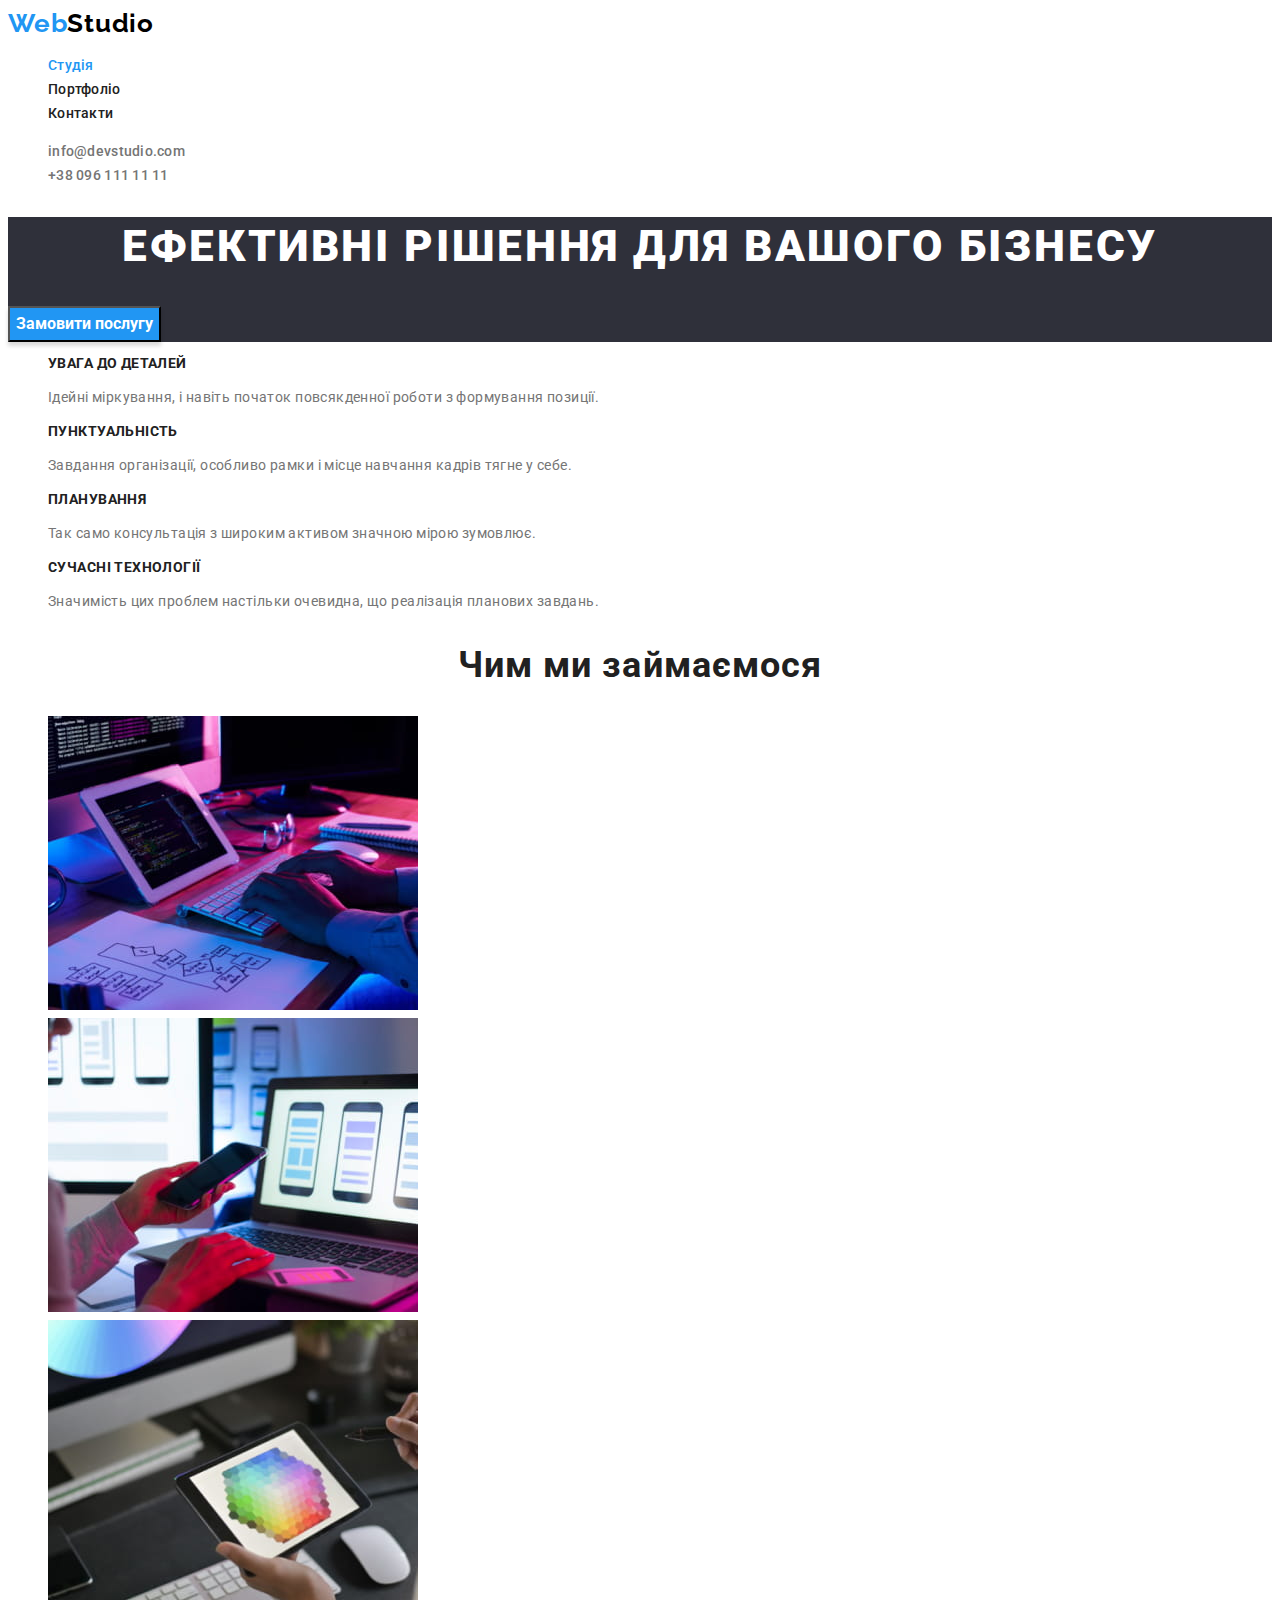
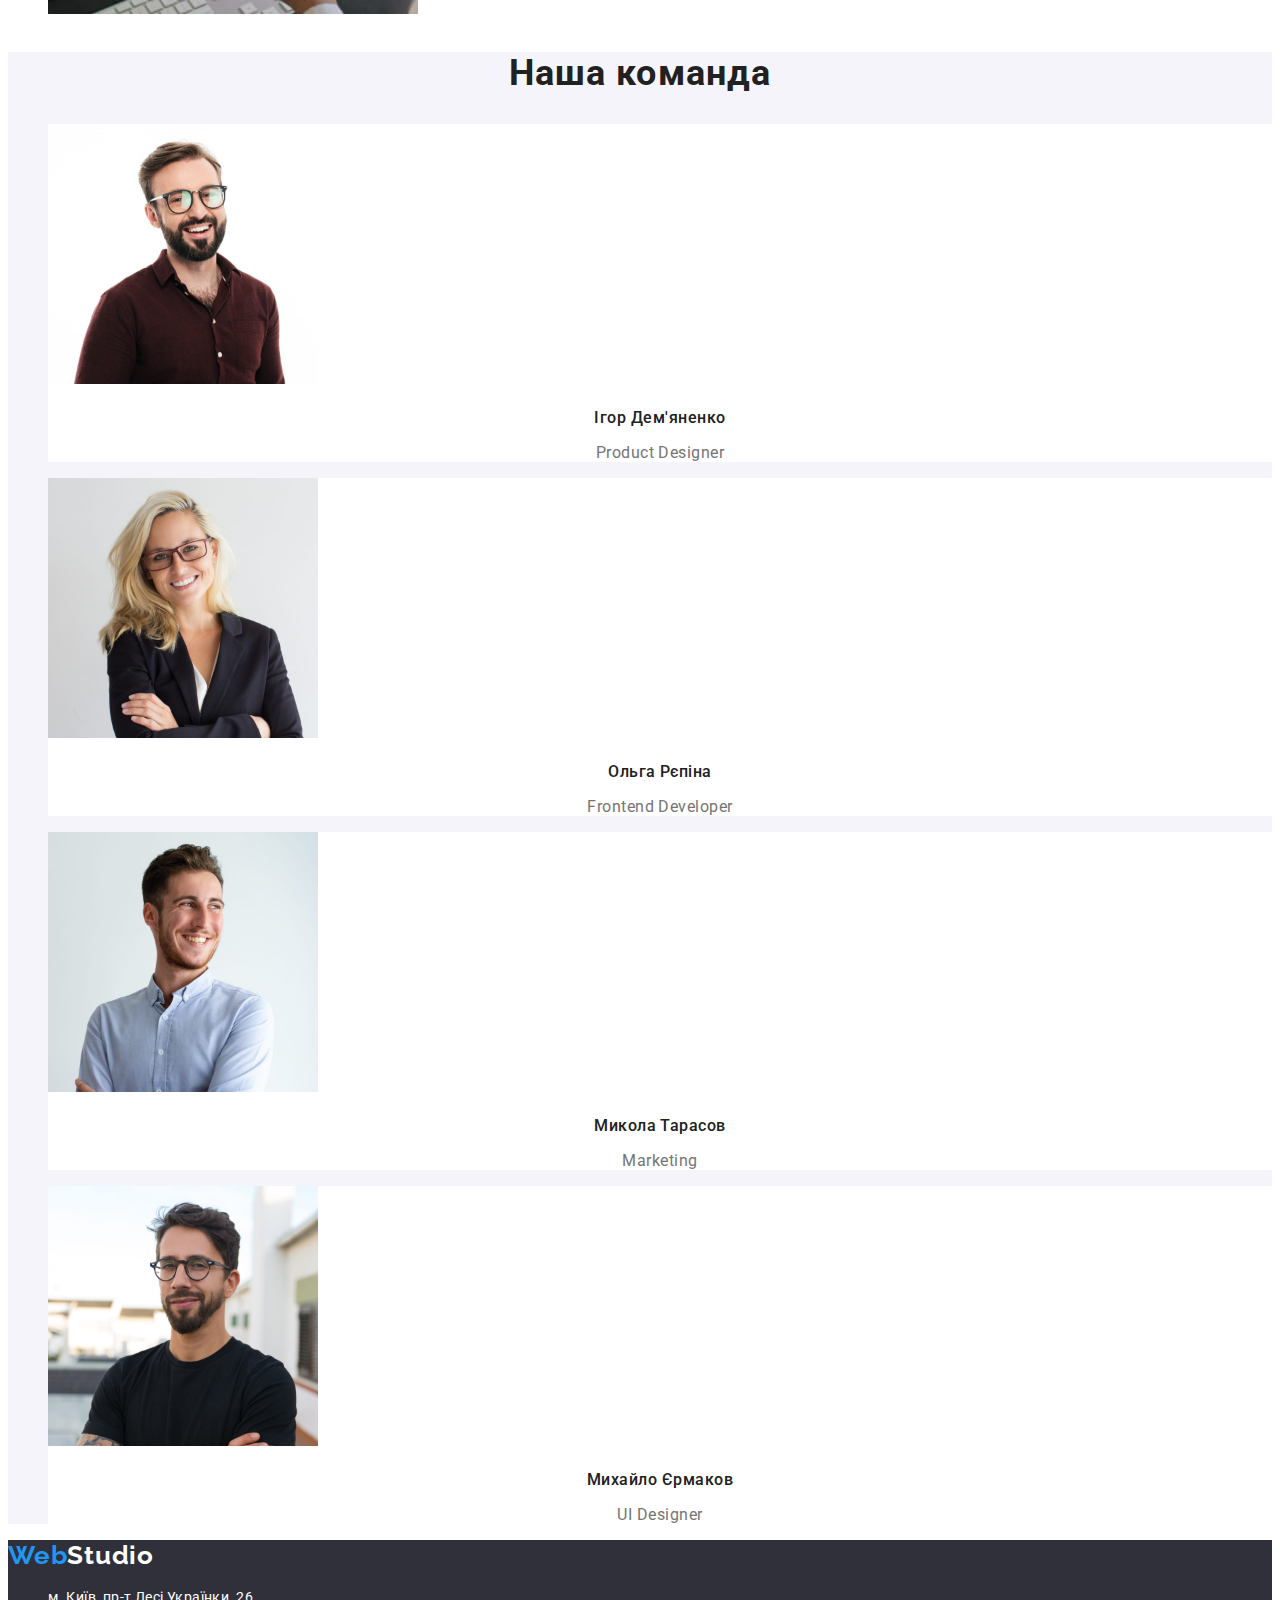
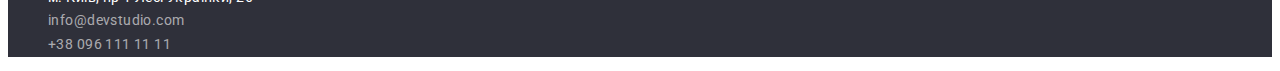
==== commit fc905004: "Робота над помилками" ====
--- a/index.html
+++ b/index.html
@@ -15,19 +15,19 @@
     <header>
       <nav>
         <a href="index.html" class="web"><span class="site-name">Web</span>Studio</a>
-        <ul class="main-navigation">
-          <li class="navigation-studio"><a href="index.html" class="link">Студія</a></li>
-          <li class="site-nav"><a href="" class="link">Портфоліо</a></li>
-          <li class="site-nav"><a href="" class="link">Контакти</a></li>
+        <ul>
+          <li class="navigation-studio"><a href="index.html" class="nav-link link">Студія</a></li>
+          <li class="site-nav"><a href="portfolio.html" class="nav-link">Портфоліо</a></li>
+          <li class="site-nav"><a href="" class="nav-link">Контакти</a></li>
         </ul>
       </nav>
 
       <ul class="navigation">
         <li class="navigation-mail">
-          <a href="mailto:info@devstudio.com" class="link">info@devstudio.com</a>
+          <a href="mailto:info@devstudio.com" class="navigation-link">info@devstudio.com</a>
         </li>
         <li class="navigation-tel">
-          <a href="tel:+380961111111" class="link">+38 096 111 11 11</a>
+          <a href="tel:+380961111111" class="navigation-link">+38 096 111 11 11</a>
         </li>
       </ul>
     </header>
@@ -77,25 +77,25 @@
         </ul>
       </section>
 
-      <section>
+      <section class="team">
         <h2 class="h-team">Наша команда</h2>
         <ul>
-          <li>
+          <li class="photo">
             <img src="./images/Igor.jpg" alt="фото Ігоря Дем'яненко" width="270" />
             <h3 class="name">Ігор Дем'яненко</h3>
             <p lang="en" class="position">Product Designer</p>
           </li>
-          <li>
+          <li class="photo">
             <img src="./images/Olga.jpg" alt="фото Ольги Рєпіної" width="270" />
             <h3 class="name">Ольга Рєпіна</h3>
             <p lang="en" class="position">Frontend Developer</p>
           </li>
-          <li>
+          <li class="photo">
             <img src="./images/Mykola.jpg" alt="фото Миколи Тарасова" width="270" />
             <h3 class="name">Микола Тарасов</h3>
             <p lang="en" class="position">Marketing</p>
           </li>
-          <li>
+          <li class="photo">
             <img src="./images/Mykhailo.jpg" alt="фото МИхайла Єрмакова" width="270" />
             <h3 class="name">Михайло Єрмаков</h3>
             <p lang="en" class="position">UI Designer</p>
@@ -114,15 +114,17 @@
               href="https://goo.gl/maps/CPtrU1FHBa2aNyZL9"
               target="_blank"
               rel="noopener noreferrer nofollow"
-              class="link"
+              class="adress-link"
               >м. Київ, пр-т Лесі Українки, 26</a
             >
           </li>
           <li class="footer-contacts">
-            <a href="mailto:info@devstudio.com" class="link">info@devstudio.com</a>
+            <a href="mailto:info@devstudio.com" class="footer-navigation-link"
+              >info@devstudio.com</a
+            >
           </li>
           <li class="footer-contacts">
-            <a href="tel:+380961111111" class="link">+38 096 111 11 11</a>
+            <a href="tel:+380961111111" class="footer-navigation-link">+38 096 111 11 11</a>
           </li>
         </ul>
       </address>
--- a/css/styles.css
+++ b/css/styles.css
@@ -20,10 +20,13 @@
 
 .all {
   color: var(--primary-text-color);
-  background-color: var(--primary-background);
+  background-color: var(--white-text-color);
   font-family: 'Roboto', sans-serif;
-  font-size: 14px;
-  line-height: 1.71;
+  font-style: normal;
+  font-weight: 400;
+  font-size: 14px;
+  line-height: 1.71;
+  letter-spacing: 0.03em;
 }
 
 ul {
@@ -54,28 +57,29 @@
   color: var(--accent-color);
 }
 
-.navigation .link {
+.navigation :hover {
+  color: var(--accent-color);
+}
+.navigation :focus {
+  color: var(--accent-color);
+}
+
+.nav-link {
+  text-decoration: none;
+  font-weight: 500;
   font-size: 14px;
   line-height: 1.14;
   letter-spacing: 0.02em;
   color: var(--subtitle-text-color);
 }
 
-.navigation :hover {
-  color: var(--accent-color);
-}
-.navigation :focus {
-  color: var(--accent-color);
-}
-
-.main-navigation a {
-  font-family: 'Roboto';
-  font-style: normal;
+.navigation-link {
+  text-decoration: none;
   font-weight: 500;
   font-size: 14px;
   line-height: 1.14;
   letter-spacing: 0.02em;
-  color: var(--subtitle-text-color);
+  color: var(--primary-text-color);
 }
 
 .site-nav :hover {
@@ -86,7 +90,11 @@
   color: var(--accent-color);
 }
 
-.portfolio {
+.studio {
+  color: #212121;
+}
+
+.site-nav .portfolio {
   color: #2196f3;
 }
 
@@ -98,7 +106,11 @@
   text-transform: uppercase;
   text-align: center;
   color: var(--white-text-color);
+
+  font-weight: 900;
+  font-size: 44px;
   line-height: 1.36;
+  letter-spacing: 0.06em;
 }
 
 .button {
@@ -109,16 +121,12 @@
   color: var(--white-text-color);
   background: var(--accent-color);
   box-shadow: 0px 4px 4px rgba(0, 0, 0, 0.15);
-}
-
-.navigation-button {
-  font-family: inherit;
-  font-weight: 500;
-  font-size: 16px;
-  line-height: 1.63;
-  color: var(--subtitle-text-color);
-  background: var(--button-background);
-  border-radius: 4px;
+  cursor: pointer;
+}
+
+.button :hover,
+:focus {
+  background-color: #188ce8;
 }
 
 .visually-hidden {
@@ -135,8 +143,6 @@
 }
 
 .principle-item {
-  font-family: 'Roboto';
-  font-style: normal;
   font-weight: 700;
   font-size: 14px;
   line-height: 1.14;
@@ -146,9 +152,6 @@
 }
 
 .our-principles {
-  font-family: 'Roboto';
-  font-style: normal;
-  font-weight: 400;
   font-size: 14px;
   line-height: 1.71;
   letter-spacing: 0.03em;
@@ -156,8 +159,6 @@
 }
 
 .h-activity {
-  font-family: 'Roboto';
-  font-style: normal;
   font-weight: 700;
   font-size: 36px;
   line-height: 1.17;
@@ -166,9 +167,11 @@
   color: var(--subtitle-text-color);
 }
 
+.team {
+  background-color: #f5f4fa;
+}
+
 .h-team {
-  font-family: 'Roboto';
-  font-style: normal;
   font-weight: 700;
   font-size: 36px;
   line-height: 1.17;
@@ -177,9 +180,11 @@
   color: var(--subtitle-text-color);
 }
 
+.photo {
+  background-color: var(--white-text-color);
+}
+
 .name {
-  font-family: 'Roboto';
-  font-style: normal;
   font-weight: 500;
   font-size: 16px;
   line-height: 1.19;
@@ -189,9 +194,6 @@
 }
 
 .position {
-  font-family: 'Roboto';
-  font-style: normal;
-  font-weight: 400;
   font-size: 16px;
   line-height: 1.19;
   text-align: center;
@@ -207,38 +209,23 @@
   background: var(--secondary-background);
 }
 
-.down :hover,
-:focus {
-  color: var(--accent-color);
-}
-
-.adress a {
-  font-family: 'Roboto';
-  font-style: normal;
-  font-weight: 400;
-  font-size: 14px;
-  line-height: 1.71;
-  letter-spacing: 0.03em;
-  color: var(--white-text-color);
-}
-
-.footer-contacts a {
-  font-family: 'Roboto';
-  font-style: normal;
-  font-weight: 400;
+.adress-link {
+  text-decoration: none;
+  font-size: 14px;
+  line-height: 1.71;
+  letter-spacing: 0.03em;
+  color: var(--white-text-color);
+}
+
+.footer-navigation-link {
+  text-decoration: none;
   font-size: 14px;
   line-height: 1.71;
   letter-spacing: 0.03em;
   color: rgba(255, 255, 255, 0.6);
 }
 
-.link {
-  text-decoration: none;
-}
-
 .project-item {
-  font-family: 'Roboto';
-  font-style: normal;
   font-weight: 700;
   font-size: 18px;
   line-height: 2;
@@ -247,11 +234,41 @@
 }
 
 .project-item-description {
-  font-family: 'Roboto';
-  font-style: normal;
-  font-weight: 400;
   font-size: 16px;
   line-height: 1.88;
   letter-spacing: 0.03em;
   color: var(--primary-text-color);
 }
+
+.all-button {
+  font-family: inherit;
+  font-weight: 500;
+  font-size: 16px;
+  line-height: 1.63;
+  color: var(--subtitle-text-color);
+  background-color: #2196f3;
+  cursor: pointer;
+}
+
+.navigation-button {
+  font-family: inherit;
+  font-weight: 500;
+  font-size: 16px;
+  line-height: 1.63;
+  color: var(--subtitle-text-color);
+  background: var(--button-background);
+  border-radius: 4px;
+  cursor: pointer;
+}
+
+.card {
+  background-color: var(--white-text-color);
+}
+
+.footer-contacts {
+  font-style: normal;
+}
+
+.adress {
+  font-style: normal;
+}
